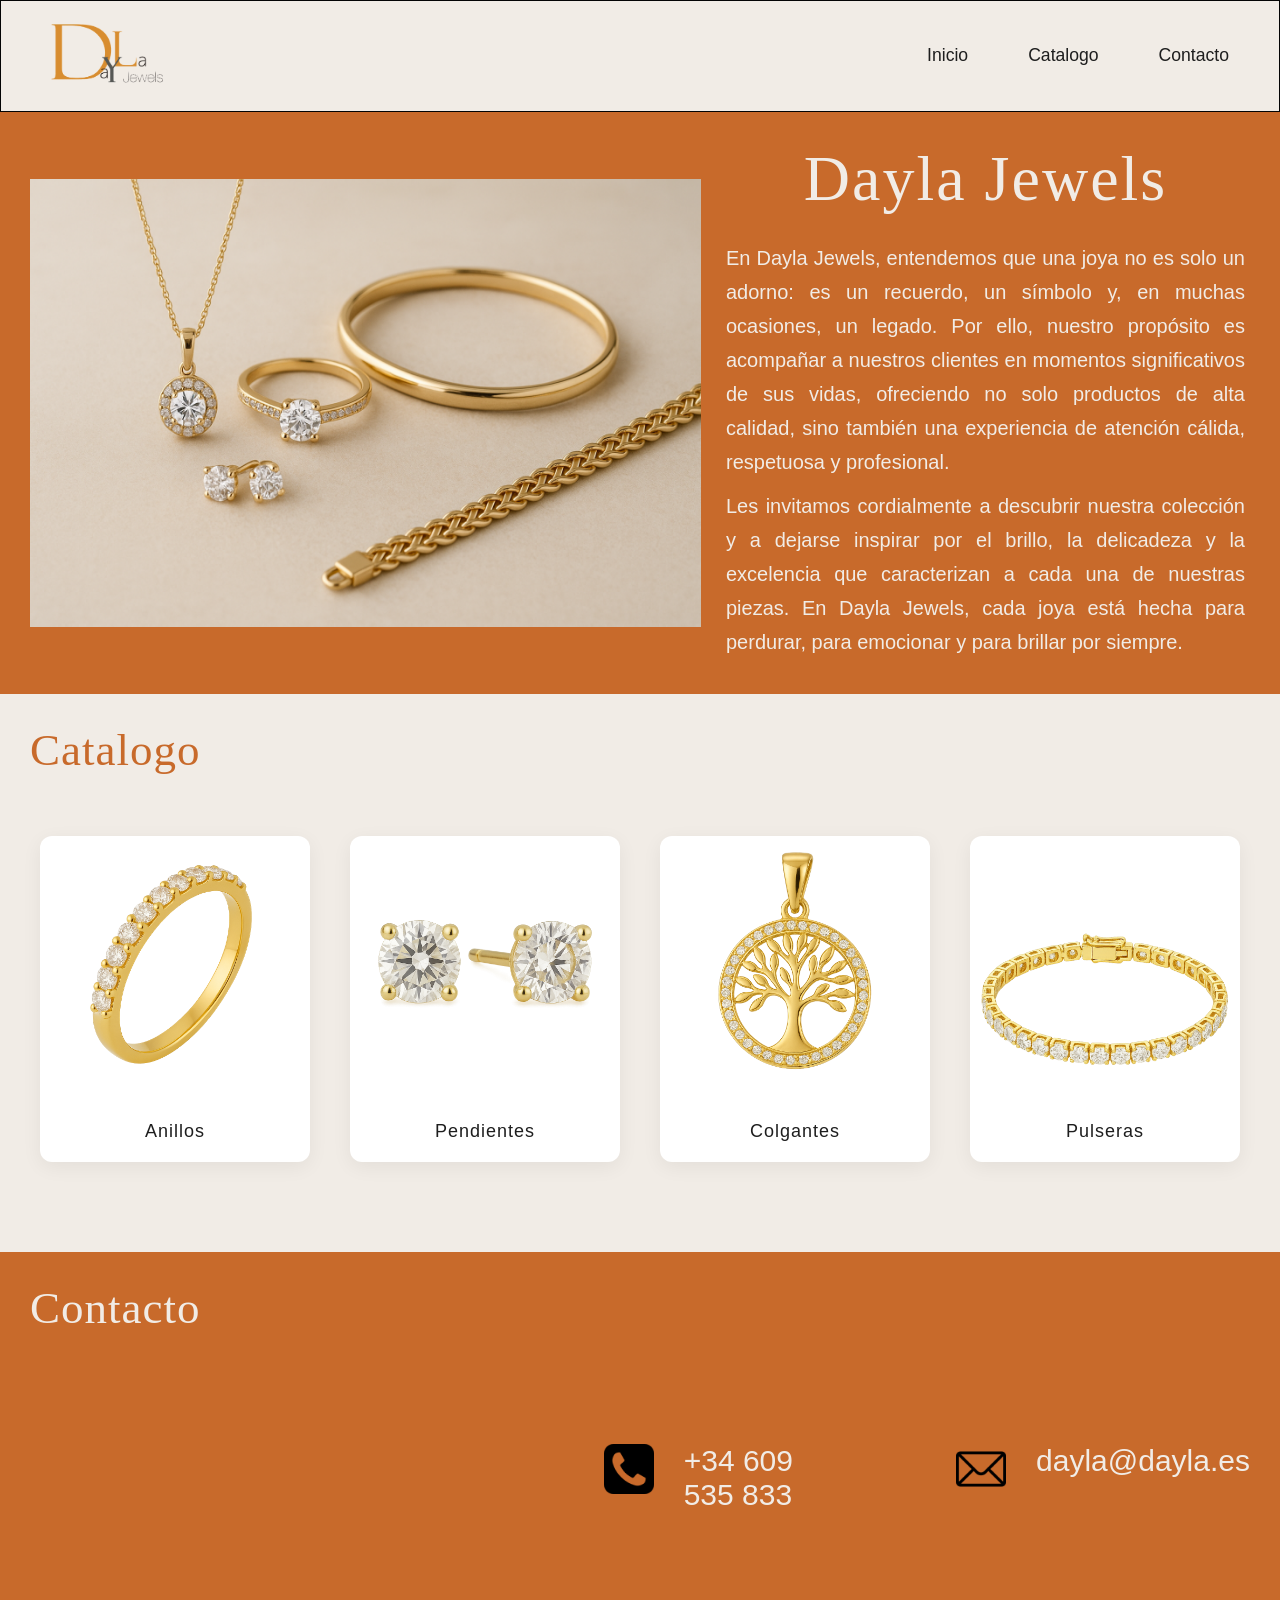
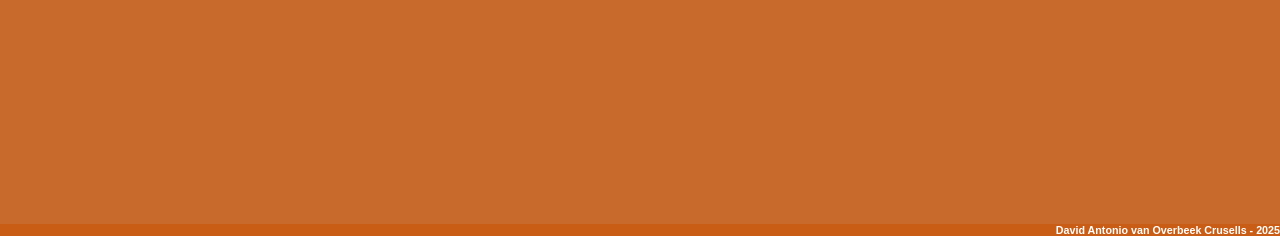
==== Dayla/index.html @ 5690f148 "Rediseño de pagina" ====
<!DOCTYPE html>
<html lang="en">
<head>
    <meta charset="UTF-8">
    <meta name="viewport" content="width=device-width, initial-scale=1.0">
    <link rel="icon" href="img/Dayla Jewels.ico">
    <link rel="stylesheet" href="style.css">
    <script src="cookies.js"></script>
    <script src="menu_responsive.js"></script>
    <title>Dayla Jewels</title>
</head>
<body>
    <header>
        <nav>
            <img src="img/Logo-Dayla-sin-fondo-Photoroom.webp" alt="Dayla Jewels">
            <a href="#" id="enlace-menu" class="boton-menu">&#9776;</a>
            <ul id="menu" class="menu-principal">
                <li><a href="#inicio">Inicio</a></li>
                <li><a href="#catalogo">Catalogo</a></li>
                <li><a href="#contacto">Contacto</a></li>
            </ul>
        </nav>
    </header>

    <main>
        <section id="inicio">
            <div class="leyenda1">
                <div id="caja">
                    <img id="foto" src="img/Foto-portada.webp">
                    <div>
                        <h2 id="titulo">Dayla Jewels</h2>
                        <p class="descripcion">En Dayla Jewels, entendemos que una joya no es solo un adorno: es un recuerdo, un símbolo y, en muchas ocasiones, un legado. Por ello, nuestro propósito es acompañar a nuestros clientes en momentos significativos de sus vidas, ofreciendo no solo productos de alta calidad, sino también una experiencia de atención cálida, respetuosa y profesional.</p>
                        <P class="descripcion">Les invitamos cordialmente a descubrir nuestra colección y a dejarse inspirar por el brillo, la delicadeza y la excelencia que caracterizan a cada una de nuestras piezas. En Dayla Jewels, cada joya está hecha para perdurar, para emocionar y para brillar por siempre.</p>
                    </div>
                </div>
            </div>
        </section>

        <section id="catalogo">
            <div class="leyenda2">
                <h1>Catalogo</h1>
                <div class="tabla">

                    <div class="caja-catalogo">
                        <a href="1-anillos/anillos.html">
                            <img  src="img/anillo.webp">
                            <span>Anillos</span>
                        </a>
                    </div>

                    <div class="caja-catalogo">
                        <a href="2-pendientes/pendientes.html">
                            <img src="img/pendientes.webp">
                            <span>Pendientes</span>
                        </a>
                    </div>

                    <div class="caja-catalogo">
                        <a href="3-colgantes/colgantes.html">
                            <img src="img/colgante-arbol.webp">
                            <span>Colgantes</span>
                        </a>
                    </div>

                    <div class="caja-catalogo">
                        <a href="4-pulseras/pulseras.html">
                            <img src="img/pulseras.webp">
                            <span>Pulseras</span>
                        </a>
                    </div>
                </div>
            </div>
        </section>

        <section id="contacto">
            <div class="leyenda1">
                <h1>Contacto</h1>
                <div id="contactos">
                    <iframe src="https://www.google.com/maps/embed?pb=!1m18!1m12!1m3!1d12596.697838154272!2d-4.8216615806789545!3d37.87960257257072!2m3!1f0!2f0!3f0!3m2!1i1024!2i768!4f13.1!3m3!1m2!1s0xd6d271eb9f4fef7%3A0xa2550f7961db7aa6!2sDayla%20Jewels!5e0!3m2!1ses!2ses!4v1755190950648!5m2!1ses!2ses" width="600" height="450" style="border:0;" allowfullscreen="" loading="lazy" referrerpolicy="no-referrer-when-downgrade"></iframe>
                
                    <div id="mobile">
                        <img src="img/telefono.webp">
                        <span>+34 609 535 833</span>
                    </div>
                
                    <div id="mail">
                        <img src="img/gmail.webp">
                        <span>dayla@dayla.es</span>
                    </div>
                </div>
            </div>
        </section>
    </main>

    <footer class="footer">
        <h6>David Antonio van Overbeek Crusells - 2025</h6>
    </footer>
</body>
</html>
---- Dayla/style.css ----
* {
    margin: 0;
    padding: 0;
}

body{
    font-family: 'Montserrat', sans-serif;
    color: #1E1E1E;
}

h1, h2, h3, #titulo{
    font-family: 'Playfair Display', serif;
    font-weight: 500;
    letter-spacing: 1px;
}

header {
    background-color: #F1ECE6;
    padding: 20px 50px;
    position: sticky;
    border: 1px solid rgb(4, 4, 4);
    top: 0;
    z-index: 100;
}

nav {
    display: flex;
    align-items: center;
    justify-content: space-between;
    margin: auto;
}

nav img {
    width: 120px;
    height: auto;
}

nav ul {
    list-style: none;
    display: flex;
    gap: 35px;
    margin-left: auto;
}

nav ul li{
    margin-left: 25px;
}

nav ul li a {
    color: #1E1E1E;
    text-decoration: none;
    font-weight: bold;
    font-size: 1.1em;
    transition: color 0.3s;
    font-family: 'Montserrat', sans-serif;
    font-weight: 500;
}

nav ul li a:hover {
    color: #C86A2B;
}

.boton-menu {
    font-size: 28px;
    color: #000000;
    text-decoration: none;
    display: none;
    cursor: pointer;
    transition: transform 0.3s ease;
}

.boton-menu:hover {
    transform: scale(1.1);
}

#caja {
    display: flex;
    align-items: center;
}

#foto {
    float: right;
    width: 15%;
    height: auto;
    margin-right: 20px;
}

#titulo {
    font-size: 64px;
    letter-spacing: 2px;
    text-align: center;
    padding-bottom: 20px;
}

.descripcion {
    font-size: 20px;
    text-align: justify;
    padding: 5px;
    font-family: 'Montserrat', sans-serif;
    font-weight: 300;
    line-height: 1.7;
}

#foto {
    width: 55%;
    border: 1px #000;
    image-rendering: optimizeQuality;
    image-orientation:from-image;
}

.leyenda1{
    background-color: #C86A2B;
    color: #F1ECE6;
    font-size: 30px;
    padding: 1em;
}

.leyenda2{
    background-color: #F1ECE6;
    color: #C86A2B;
    font-size: 30px;
    padding: 1em;
}

.tabla {
    max-width: 1200px;
    margin: 60px auto;
    display: grid;
    grid-template-columns: repeat(4, 1fr);
    gap: 40px;
}

.caja-catalogo {
    background: #ffffff;
    border-radius: 12px;
    overflow: hidden;
    box-shadow: 0 5px 20px rgba(0,0,0,0.06);
    transition: all 0.35s ease;
}


.caja-catalogo a{
    text-decoration: none;
    color: #1E1E1E;
    display: block;
    padding-bottom: 20px;
    text-align: center;
}

.caja-catalogo img {
    width: 100%;
    height: 260px;
    object-fit: cover;
    transition: transform 0.5s ease;
}

.caja-catalogo span {
    display: block;
    margin-top: 18px;
    font-family: 'Montserrat', sans-serif;
    font-size: 18px;
    font-weight: 500;
    letter-spacing: 1px;
}

.caja-catalogo:hover {
    transform: translateY(-10px);
    box-shadow: 0 15px 40px rgba(0,0,0,0.12);
}


.caja-catalogo:hover img {
    transform: scale(1.08);
}


.caja-catalogo:hover span {
    color: #C86A2B;
}

div #contactos {
    display: flex;
}

#contactos iframe {
    padding-top: 10px;
}

#mobile {
    display: flex;
    flex-direction: row;
    gap: 30px;
    margin-top: 9%;
    margin-left: 10%;
}

#mobile img {
    width: 50px;
    height: 50px;
}

#mail {
    display: flex;
    flex-direction: row;
    gap: 30px;
    margin-top: 9%;
    margin-left: 10%;
}

#mail img {
    width: 50px;
    height: 50px;
}

.footer {
    background-color: rgb(201, 93, 21);
    color: white;
    text-align: right;
}

.cookie-popup{
    position: fixed;
    bottom: 20px;
    left: 20px;
    right: 20px;
    background-color: #fff;
    color: #000;
    border-radius: 8px;
    display:none;
    justify-content: space-between;
    align-items: center;
    max-width: 500px;
    margin: auto;
    z-index: 1000;
}

.cookie-popup.show{
    display: flex;
}

.cookie-popup button{
    background-color: rgb(201, 93, 21);
    color: #fff;
    border: none;
    padding: 8px 14px;
    border-radius: 5px;
    cursor: pointer;
}

.cookie-popup a{
    color: rgb(201, 93, 21);
    text-decoration: underline;
}

@media screen and (max-width:700px) {
    
.boton-menu {
    display: block;
}

.menu-principal {
    display: none;
    flex-direction: column;
    gap: 12px;
    text-align: center;
    background-color: rgb(129, 60, 14);
    position: absolute;
    top: 100%;
    right: 0;
    left: 0;
    padding: 15px 20px;
    box-shadow: 0 6px 10px rgba(0, 0, 0, 0.2);
    z-index: 100;
}

.menu-principal.menu-desplegado {
    display: flex;
}

.menu-principal a {
    padding: 10px 12px;
    font-size: 17px;
}

.descripcion {
    font-size: 15px;
}

.leyenda{
    font-size: 25px;
}

.tabla {
    grid-template-columns: repeat(2, 1fr);
}

@media screen and (max-width:500px){
    .tabla {
        grid-template-columns: 1fr;
    }
}
}
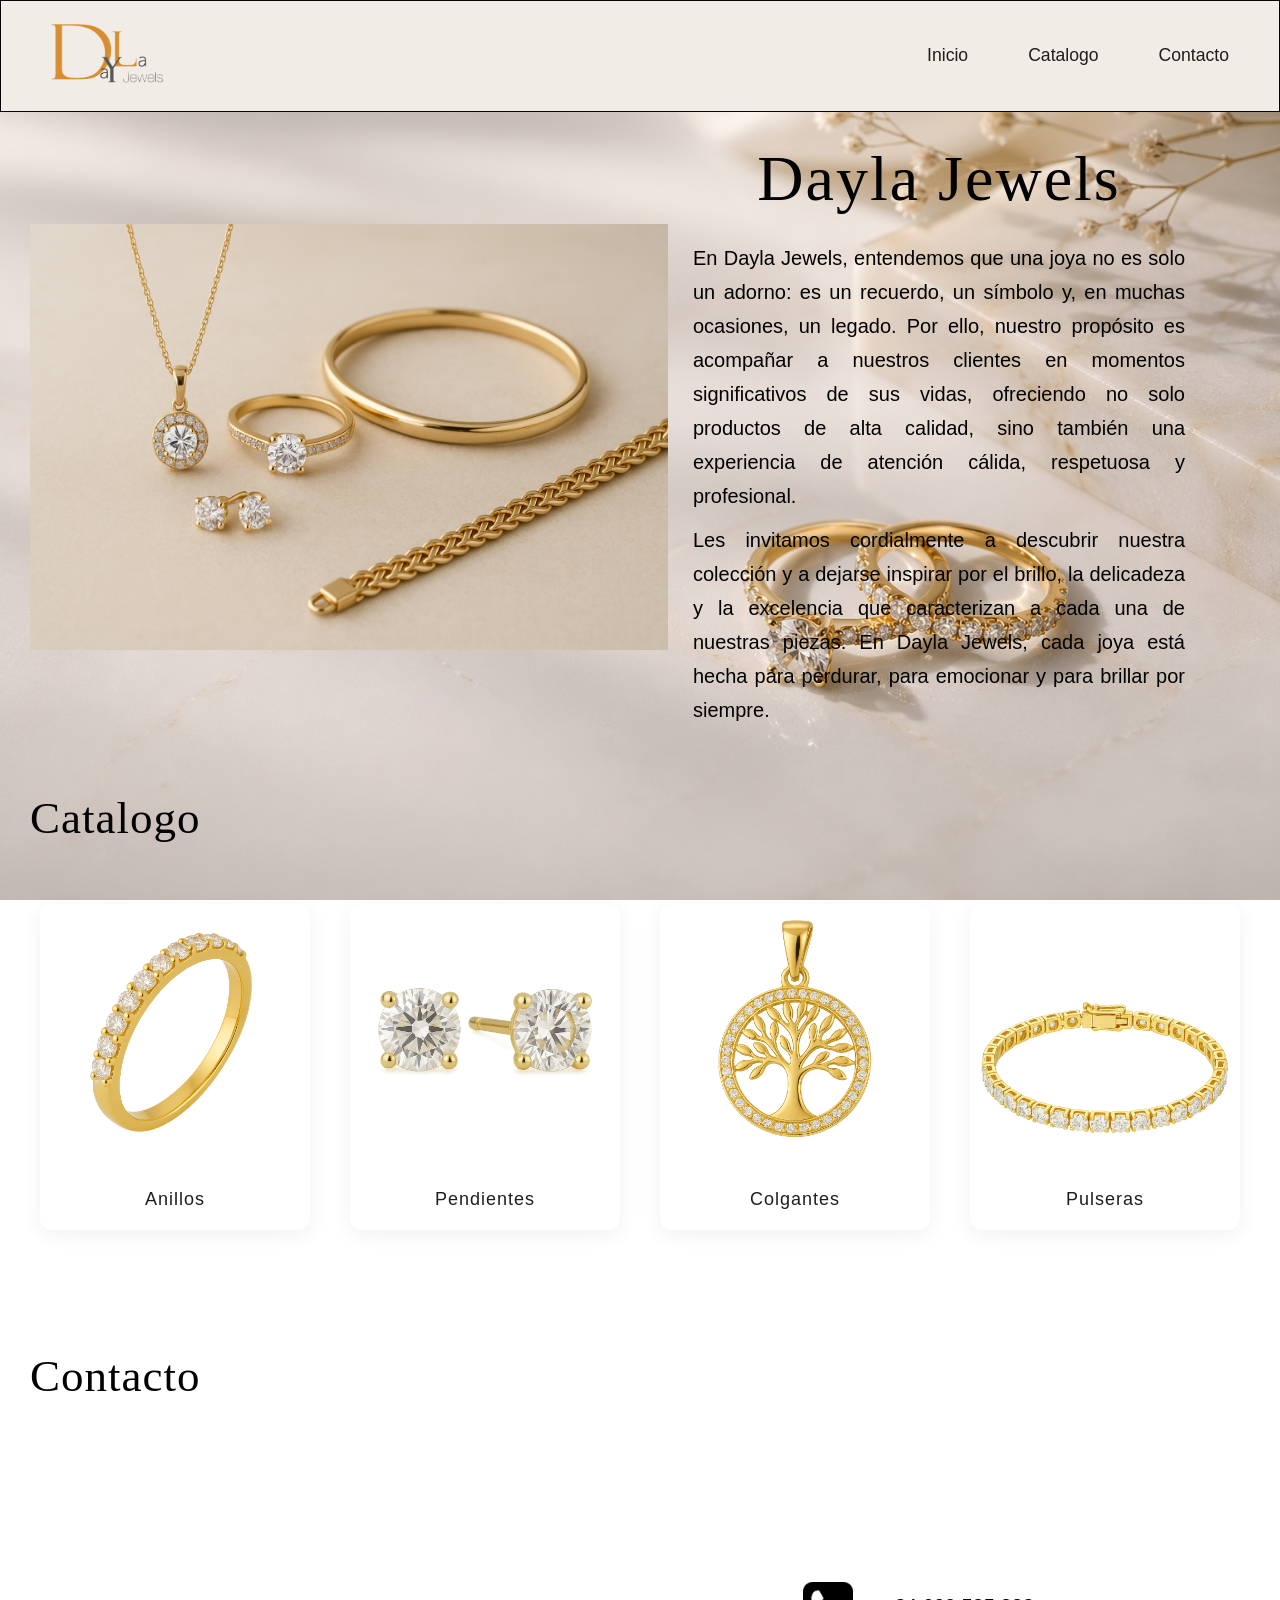
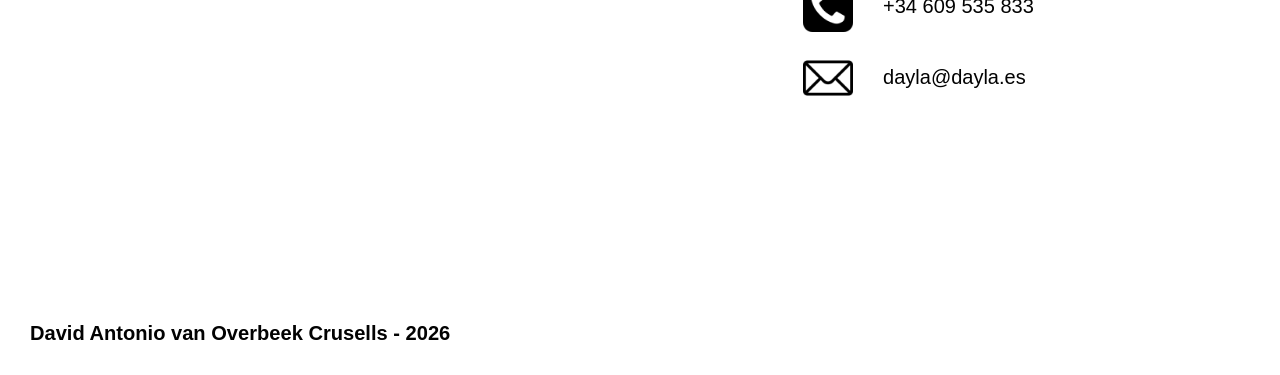
==== commit 9bcadd63: "Fondo index.html" ====
--- a/Dayla/index.html
+++ b/Dayla/index.html
@@ -24,7 +24,7 @@
 
     <main>
         <section id="inicio">
-            <div class="leyenda1">
+            <div class="banner">
                 <div id="caja">
                     <img id="foto" src="img/Foto-portada.webp">
                     <div>
@@ -37,7 +37,7 @@
         </section>
 
         <section id="catalogo">
-            <div class="leyenda2">
+            <div class="banner">
                 <h1>Catalogo</h1>
                 <div class="tabla">
 
@@ -73,27 +73,29 @@
         </section>
 
         <section id="contacto">
-            <div class="leyenda1">
+            <div class="banner">
                 <h1>Contacto</h1>
                 <div id="contactos">
                     <iframe src="https://www.google.com/maps/embed?pb=!1m18!1m12!1m3!1d12596.697838154272!2d-4.8216615806789545!3d37.87960257257072!2m3!1f0!2f0!3f0!3m2!1i1024!2i768!4f13.1!3m3!1m2!1s0xd6d271eb9f4fef7%3A0xa2550f7961db7aa6!2sDayla%20Jewels!5e0!3m2!1ses!2ses!4v1755190950648!5m2!1ses!2ses" width="600" height="450" style="border:0;" allowfullscreen="" loading="lazy" referrerpolicy="no-referrer-when-downgrade"></iframe>
                 
-                    <div id="mobile">
-                        <img src="img/telefono.webp">
-                        <span>+34 609 535 833</span>
-                    </div>
+                    <div id="enlaces">
+                        <div id="mobile">
+                            <img src="img/telefono.webp">
+                            <span>+34 609 535 833</span>
+                        </div>
                 
-                    <div id="mail">
-                        <img src="img/gmail.webp">
-                        <span>dayla@dayla.es</span>
+                        <div id="mail">
+                            <img src="img/gmail.webp">
+                            <span>dayla@dayla.es</span>
+                        </div>
                     </div>
                 </div>
             </div>
         </section>
     </main>
 
-    <footer class="footer">
-        <h6>David Antonio van Overbeek Crusells - 2025</h6>
+    <footer class="banner">
+        <h6>David Antonio van Overbeek Crusells - 2026</h6>
     </footer>
 </body>
 </html>
--- a/Dayla/style.css
+++ b/Dayla/style.css
@@ -73,9 +73,21 @@
     transform: scale(1.1);
 }
 
+.banner {
+    background-image: url(img/Banner-dayla.png);
+    background-size: cover;
+    background-position: center;
+    background-repeat: no-repeat;
+    background-attachment: fixed;
+    font-size: 30px;
+    padding: 1em;
+    color: #020202;
+}
+
 #caja {
     display: flex;
     align-items: center;
+    margin-right: 2em
 }
 
 #foto {
@@ -108,20 +120,6 @@
     image-orientation:from-image;
 }
 
-.leyenda1{
-    background-color: #C86A2B;
-    color: #F1ECE6;
-    font-size: 30px;
-    padding: 1em;
-}
-
-.leyenda2{
-    background-color: #F1ECE6;
-    color: #C86A2B;
-    font-size: 30px;
-    padding: 1em;
-}
-
 .tabla {
     max-width: 1200px;
     margin: 60px auto;
@@ -186,12 +184,21 @@
     padding-top: 10px;
 }
 
+#enlaces {
+    margin-left: 5em;
+    display: -ms-grid;
+    align-content: center;    
+}
+
 #mobile {
     display: flex;
+    align-items: center;
     flex-direction: row;
     gap: 30px;
     margin-top: 9%;
     margin-left: 10%;
+    white-space: nowrap;
+    font-size: 20px;
 }
 
 #mobile img {
@@ -202,9 +209,12 @@
 #mail {
     display: flex;
     flex-direction: row;
+    align-items: center;
+    white-space: nowrap;
     gap: 30px;
     margin-top: 9%;
     margin-left: 10%;
+    font-size: 20px;
 }
 
 #mail img {
@@ -213,9 +223,10 @@
 }
 
 .footer {
-    background-color: rgb(201, 93, 21);
+    background-color: #C86A2B;
     color: white;
     text-align: right;
+    font-size: 15px;
 }
 
 .cookie-popup{
